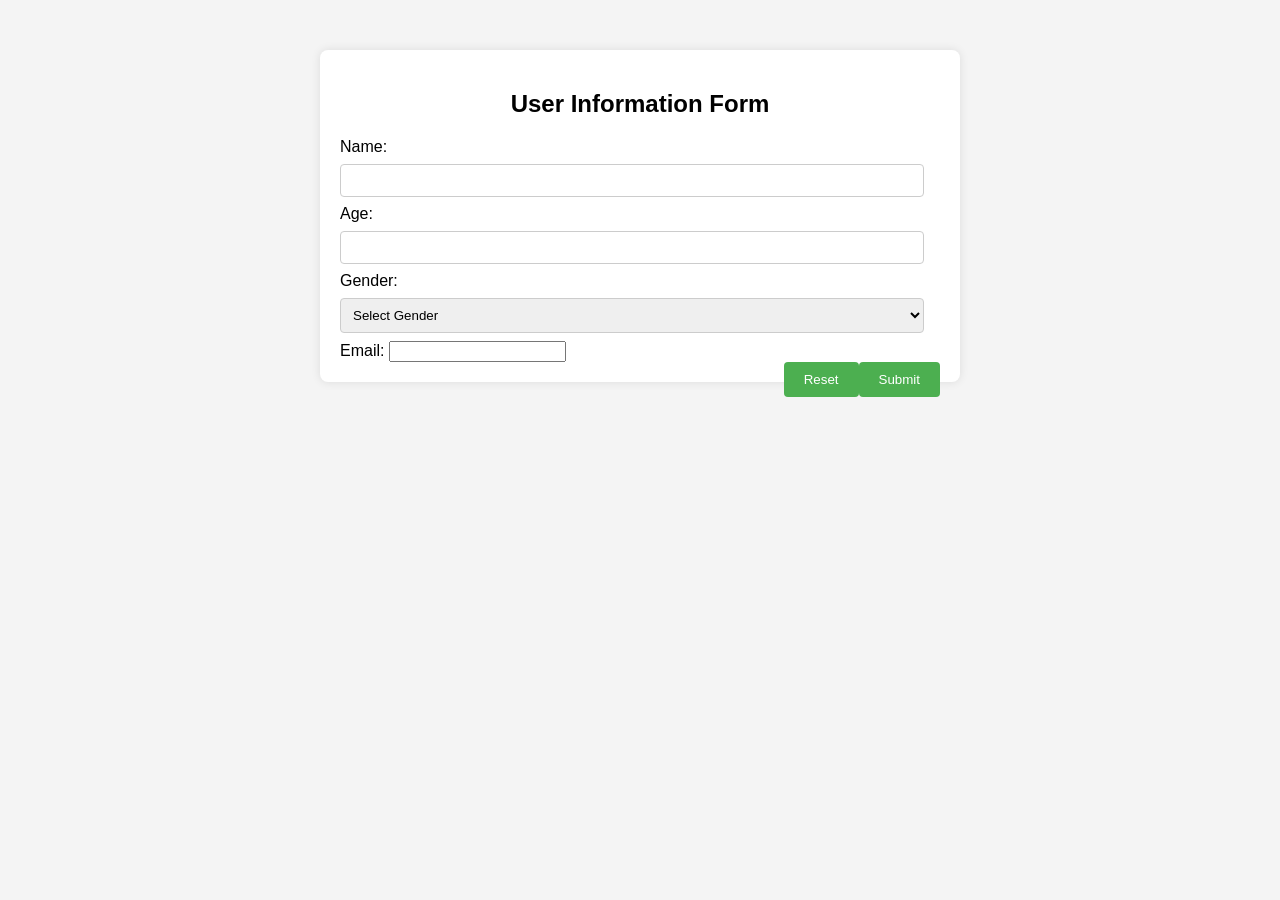
==== index.html @ 31a23d6a "sec" ====
<!DOCTYPE html>
<html lang="en">
<head>
<meta charset="UTF-8">
<meta name="viewport" content="width=device-width, initial-scale=1.0">
<title>User Information Form</title>
<style>
    body {
        font-family: Arial, sans-serif;
        background-color: #f4f4f4;
        margin: 0;
        padding: 0;
    }
    .container {
        max-width: 600px;
        margin: 50px auto;
        padding: 20px;
        background-color: #fff;
        border-radius: 8px;
        box-shadow: 0 0 10px rgba(0, 0, 0, 0.1);
    }
    h2 {
        text-align: center;
    }
    table {
        width: 100%;
        border-collapse: collapse;
        margin-top: 20px;
    }
    table, th, td {
        border: 1px solid #ddd;
        padding: 8px;
        text-align: left;
    }
    th {
        background-color: #f2f2f2;
    }
    input[type="text"], input[type="number"], select {
        width: calc(100% - 16px);
        padding: 8px;
        margin: 8px 0;
        border: 1px solid #ccc;
        border-radius: 4px;
        box-sizing: border-box;
    }
    input[type="submit"] {
        background-color: #4CAF50;
        color: white;
        padding: 10px 20px;
        border: none;
        border-radius: 4px;
        cursor: pointer;
        float: right;
    }
    input[type="reset"] {
        background-color: #4CAF50;
        color: white;
        padding: 10px 20px;
        border: none;
        border-radius: 4px;
        cursor: pointer;
        float: right;
    }
    input[type="submit"]:hover {
        background-color: #45a049;
    }
    input[type="reset"]:hover {
        background-color: #45a049;
    }
</style>
</head>
<body>
<div class="container">
    <h2>User Information Form</h2>
    <form id="userInfoForm">
        <label for="name">Name:</label>
        <input type="text" id="name" name="name" required><br>
        <label for="age">Age:</label>
        <input type="number" id="age" name="age" min="1" required><br>
        <label for="gender">Gender:</label>
        <select id="gender" name="gender" required>
            <option value="">Select Gender</option>
            <option value="Male">Male</option>
            <option value="Female">Female</option>
            <option value="Other">Other</option>
        </select><br>
        <label for="email">Email:</label>
        <input type="email" id="email" name="email" required><br>
        <input type="submit" value="Submit">
        <input type="reset">
    </form>
</div>

</body>
</html>
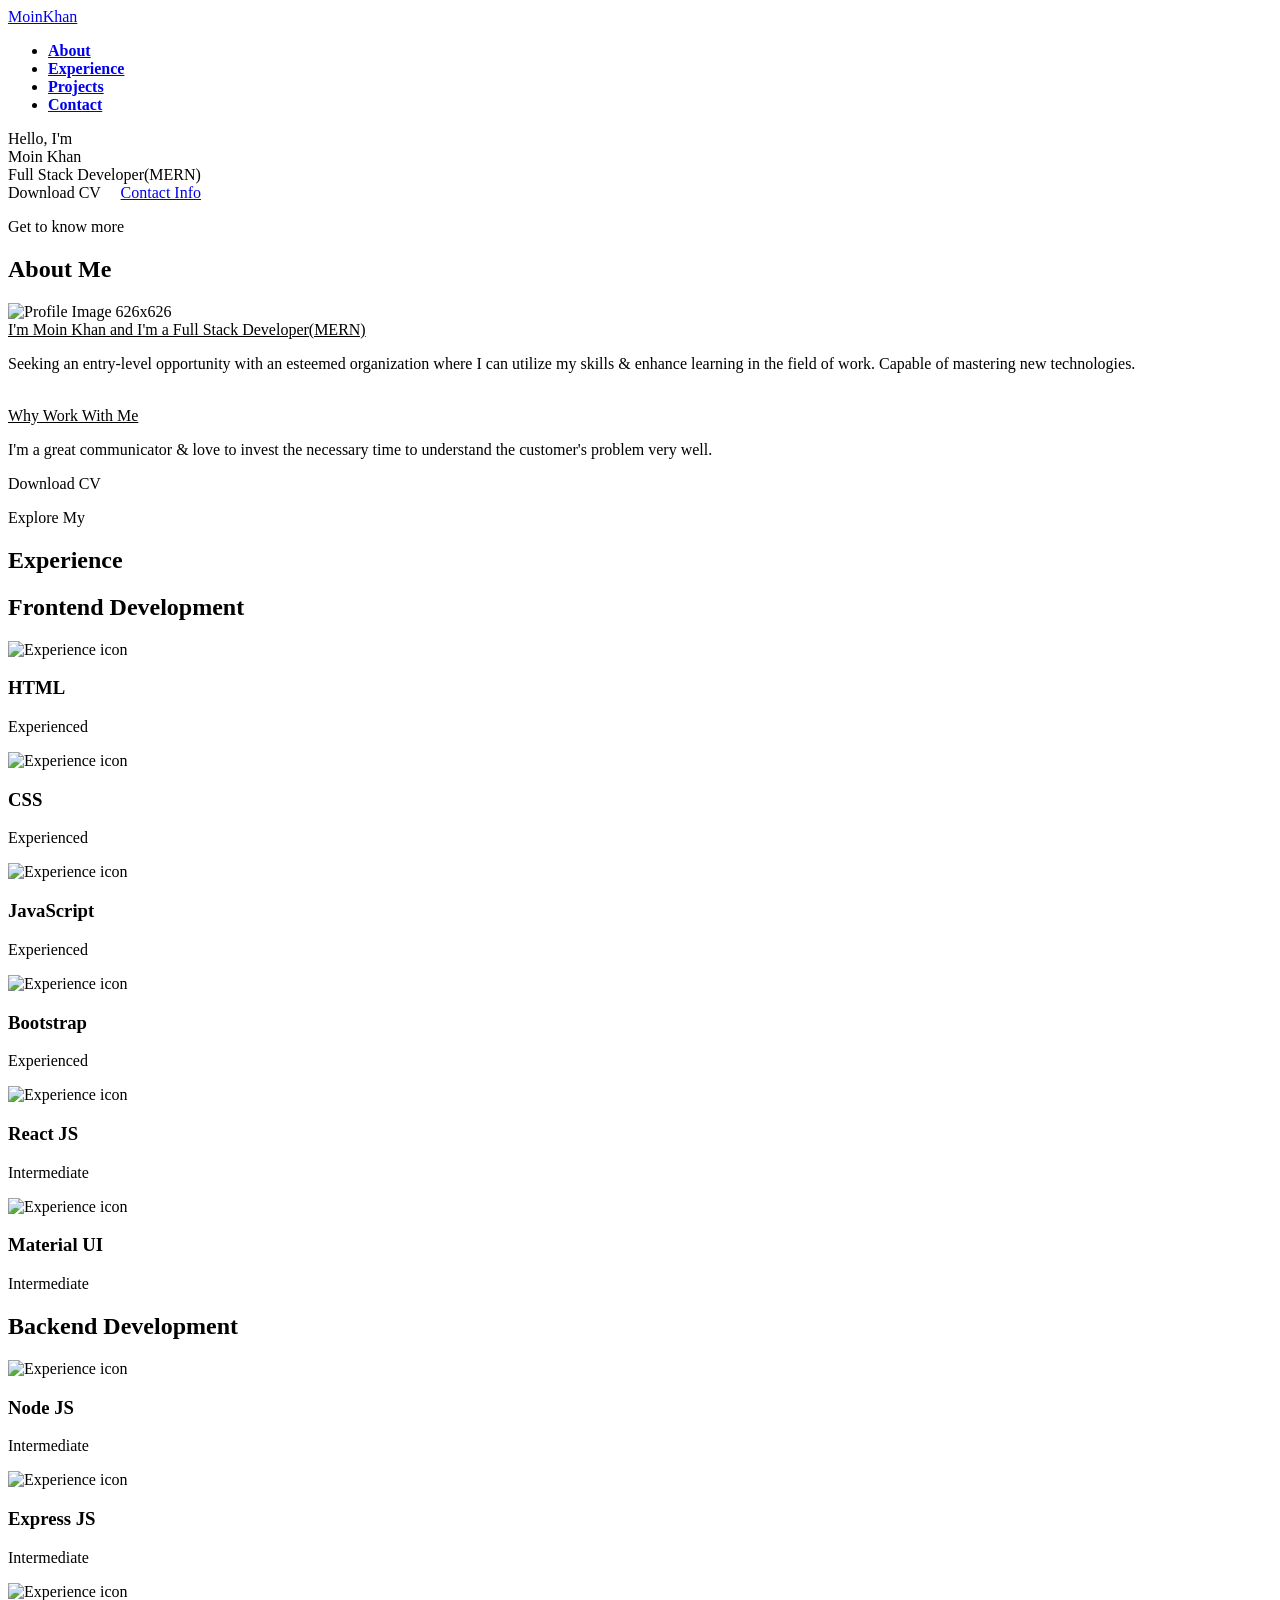
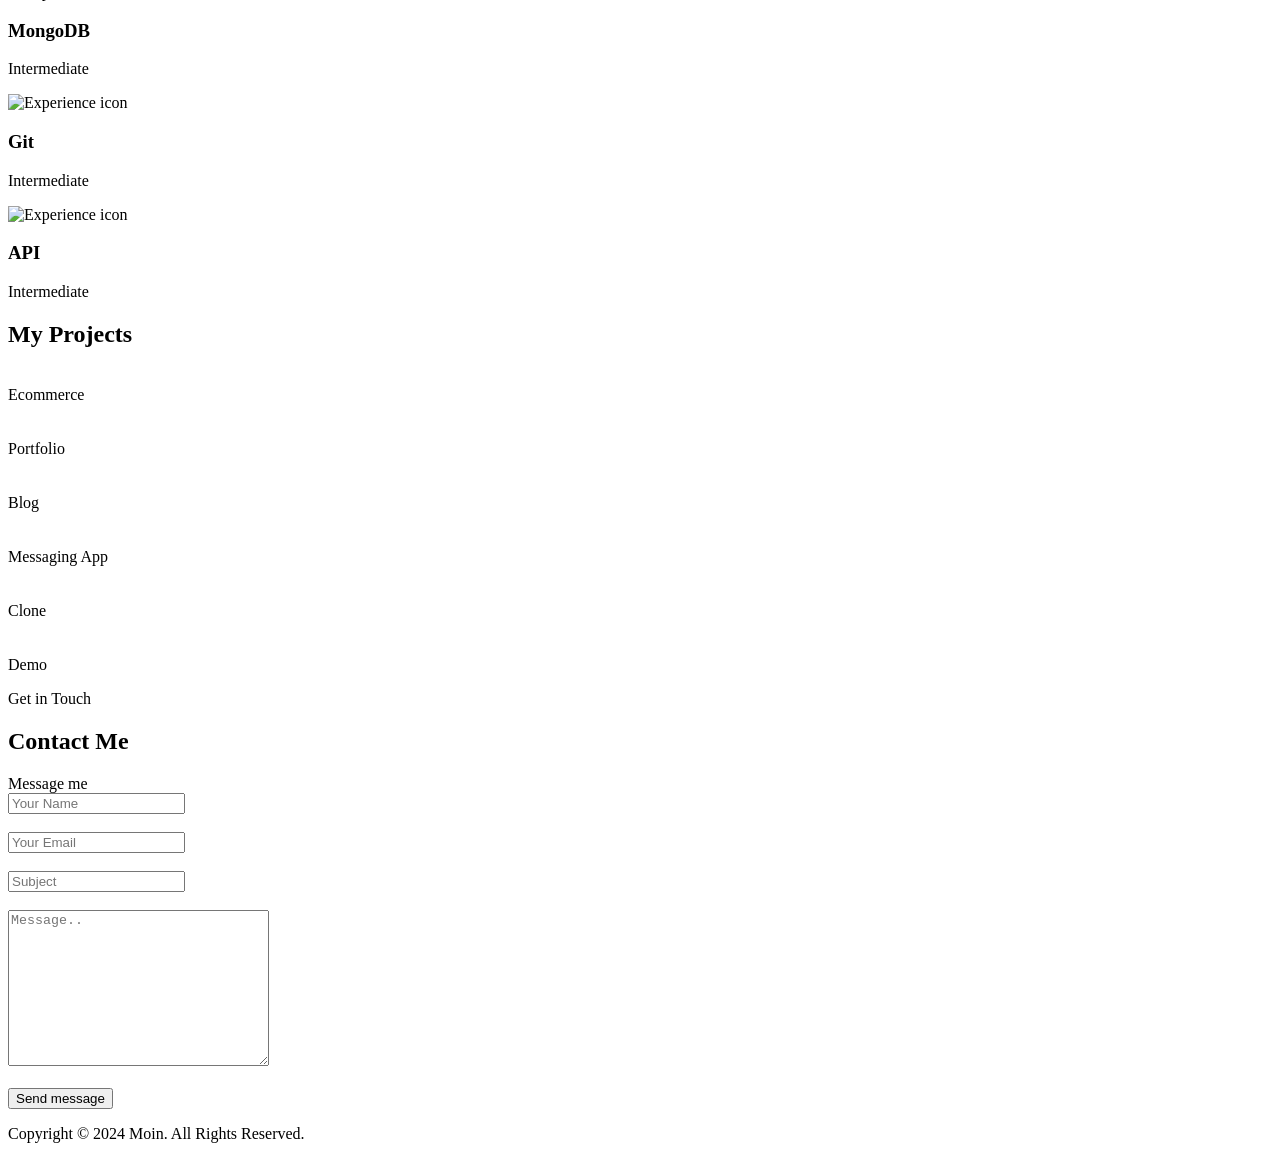
==== commit 74e8c49a: "Update index.html" ====
--- a/index.html
+++ b/index.html
@@ -1,95 +1,526 @@
+
 <!DOCTYPE html>
 <html lang="en">
 <head>
-<meta charset="UTF-8">
-<meta name="viewport" content="width=device-width, initial-scale=1.0">
-<title>User Information Form</title>
-<style>
-    body {
-        font-family: Arial, sans-serif;
-        background-color: #f4f4f4;
-        margin: 0;
-        padding: 0;
-    }
-    .container {
-        max-width: 600px;
-        margin: 50px auto;
-        padding: 20px;
-        background-color: #fff;
-        border-radius: 8px;
-        box-shadow: 0 0 10px rgba(0, 0, 0, 0.1);
-    }
-    h2 {
-        text-align: center;
-    }
-    table {
-        width: 100%;
-        border-collapse: collapse;
-        margin-top: 20px;
-    }
-    table, th, td {
-        border: 1px solid #ddd;
-        padding: 8px;
-        text-align: left;
-    }
-    th {
-        background-color: #f2f2f2;
-    }
-    input[type="text"], input[type="number"], select {
-        width: calc(100% - 16px);
-        padding: 8px;
-        margin: 8px 0;
-        border: 1px solid #ccc;
-        border-radius: 4px;
-        box-sizing: border-box;
-    }
-    input[type="submit"] {
-        background-color: #4CAF50;
-        color: white;
-        padding: 10px 20px;
-        border: none;
-        border-radius: 4px;
-        cursor: pointer;
-        float: right;
-    }
-    input[type="reset"] {
-        background-color: #4CAF50;
-        color: white;
-        padding: 10px 20px;
-        border: none;
-        border-radius: 4px;
-        cursor: pointer;
-        float: right;
-    }
-    input[type="submit"]:hover {
-        background-color: #45a049;
-    }
-    input[type="reset"]:hover {
-        background-color: #45a049;
-    }
-</style>
+    <meta charset="UTF-8">
+    <meta name="viewport" content="width=device-width, initial-scale=1.0">
+
+    <title> My Portfolio</title>
+    <link rel="stylesheet" href="./public/stylesheets/style.css">
 </head>
 <body>
-<div class="container">
-    <h2>User Information Form</h2>
-    <form id="userInfoForm">
-        <label for="name">Name:</label>
-        <input type="text" id="name" name="name" required><br>
-        <label for="age">Age:</label>
-        <input type="number" id="age" name="age" min="1" required><br>
-        <label for="gender">Gender:</label>
-        <select id="gender" name="gender" required>
-            <option value="">Select Gender</option>
-            <option value="Male">Male</option>
-            <option value="Female">Female</option>
-            <option value="Other">Other</option>
-        </select><br>
-        <label for="email">Email:</label>
-        <input type="email" id="email" name="email" required><br>
-        <input type="submit" value="Submit">
-        <input type="reset">
-    </form>
-</div>
-
-</body>
-</html>
+    <div class="scroll-up-btn">
+      <i class="fas fa-angle-up"></i>
+    </div>
+  
+    <!-- Header -->
+    <nav class="navbar">
+      <div class="max-width">
+        <div class="logo"><a href="#"><span>MoinKhan</span>
+        </div>
+        <ul class="menu">
+          
+          <li><a href="#about" class="menu-btn"><strong>About</strong></a></li>
+          <li><a href="#skills" class="menu-btn"><strong>Experience</strong></a></li>
+          <li><a href="#projects" class="menu-btn"><strong>Projects</strong></a></li>
+          <li><a href="#contact" class="menu-btn"><strong>Contact</strong></a></li>
+        </ul>
+        <div class="menu-btn">
+          <i class="fas fa-bars"></i>
+        </div>
+      </div>
+    </nav>
+
+
+  
+    <!-- Home -->
+    <section class="home" id="home">
+      <div class="max-width">
+        <div class="home-content">
+          
+          <div class="text-1">Hello, I'm</div>
+          <div class="text-2">Moin Khan</div>
+          <div class="text-3">Full Stack Developer(MERN)
+            <span class="typing"></span></div>
+            
+           <a  onclick="window.open('./public/assets/Moin Khan CV.pdf')">Download CV </a>
+           &nbsp;&nbsp;&nbsp;
+          <a href="#contact"> Contact Info </a> 
+         
+        
+        </div>
+      </div>
+    </section>
+  
+    <!--  About  -->
+    <section class="about" id="about">
+      <div class="max-width">
+        
+          <p class="par"> Get to know more<p/>
+        <h2 class="title">About Me</h2>
+        <div class="about-content">
+          <div class="column-left">
+            <img src="./public/images/WhatsApp Image 2024-05-01 at 7.12.21 PM.jpeg" alt="Profile Image 626x626">
+          </div>
+          
+          <div class="column right">
+            <div class="div-box">
+            <div class="text"><u>I'm Moin Khan and I'm a Full Stack Developer(MERN) </u><span class="typing-2"></span></div>
+            <p>Seeking an entry-level opportunity with an esteemed organization where I can utilize my skills & enhance learning in the field of work. Capable of mastering new technologies.</p>
+          </div>
+            <br>
+            <div class="div-box">
+            <div class="text"><u>Why Work With Me</u></div>
+            <p>I'm a great communicator & love to invest the necessary time to understand the customer's problem very well.</p>
+            </div>
+
+  
+            <a onclick="window.open('./public/assets/Moin Khan CV.pdf')" >Download CV</a>
+            
+
+          </div>
+        </div>
+      </div>
+    </section>
+  
+   
+    <!-- Skills -->
+    <section class="skills" id="skills">
+      <div class="max-width">
+        
+        <p class="par"> Explore My<p/>
+        <h2 class="title">Experience</h2>
+        <div class="skills-content">
+          <div class="column left">
+            <section id="experience">
+             
+              <div class="experience-details-container">
+                <div class="about-containers">
+                  <div class="details-container">
+                    <h2 class="experience-sub-title">Frontend Development</h2>
+                    <div class="article-container">
+                      <article>
+                        <img
+                          src="./public/assets/checkmark.png"
+                          alt="Experience icon"
+                          class="icon"
+                        />
+                        <div>
+                          <h3>HTML</h3>
+                          <p>Experienced</p>
+                        </div>
+                      </article>
+                      <article>
+                        <img
+                          src="./public/assets/checkmark.png"
+                          alt="Experience icon"
+                          class="icon"
+                        />
+                        <div>
+                          <h3>CSS</h3>
+                          <p>Experienced</p>
+                        </div>
+                      </article>
+                      <article>
+                        <img
+                          src="./public/assets/checkmark.png"
+                          alt="Experience icon"
+                          class="icon"
+                        />
+                        <div>
+                          <h3>JavaScript</h3>
+                          <p>Experienced</p>
+                        </div>
+                      </article>
+                      <article>
+                        <img
+                          src="./public/assets/checkmark.png"
+                          alt="Experience icon"
+                          class="icon"
+                        />
+                        <div>
+                          <h3>Bootstrap</h3>
+                          <p>Experienced</p>
+                        </div>
+                      </article>
+                      <article>
+                        <img
+                          src="./public/assets/checkmark.png"
+                          alt="Experience icon"
+                          class="icon"
+                        />
+                        <div>
+                          <h3>React JS</h3>
+                          <p>Intermediate</p>
+                        </div>
+                      </article>
+                      <article>
+                        <img
+                          src="./public/assets/checkmark.png"
+                          alt="Experience icon"
+                          class="icon"
+                        />
+                        <div>
+                          <h3>Material UI</h3>
+                          <p>Intermediate</p>
+                        </div>
+                      </article>
+                    </div>
+                  </div>
+                 </section>
+                 
+                  <div class="details-container">
+                    <h2 class="experience-sub-title">Backend Development</h2>
+                    <div class="article-container">
+                      <article>
+                        <img
+                          src="./public/assets/checkmark.png"
+                          alt="Experience icon"
+                          class="icon"
+                        />
+                        <div>
+                          <h3>Node JS</h3>
+                          <p>Intermediate</p>
+                        </div>
+                      </article>
+                      <article>
+                        <img
+                          src="./public/assets/checkmark.png"
+                          alt="Experience icon"
+                          class="icon"
+                        />
+                        <div>
+                          <h3>Express JS</h3>
+                          <p>Intermediate</p>
+                        </div>
+                      </article>
+                      <article>
+                        <img
+                          src="./public/assets/checkmark.png"
+                          alt="Experience icon"
+                          class="icon"
+                        />
+                        <div>
+                          <h3>MongoDB</h3>
+                          <p>Intermediate</p>
+                        </div>
+                      </article>
+                      <article>
+                        <img
+                          src="./public/assets/checkmark.png"
+                          alt="Experience icon"
+                          class="icon"
+                        />
+                        <div>
+                          <h3>Git</h3>
+                          <p>Intermediate</p>
+                        </div>
+                      </article>
+                      <article>
+                        <img
+                          src="./public/assets/checkmark.png"
+                          alt="Experience icon"
+                          class="icon"
+                        />
+                        <div>
+                          <h3>API</h3>
+                          <p>Intermediate</p>
+                        </div>
+                      </article>
+                    </div>
+                  </div>
+                </div>
+              </div>
+        
+              
+            </section>
+  
+            <!-- <div class="text">INTERNSHIP</div>
+            <p>
+              <li class="intern">#Company Name "Where You work"</li>
+              <li class="intern">#Company Name "Where You work"</li>
+              <li class="intern">#Company Name "Where You work"</li>
+            </p>
+  
+            <br>
+            <div class="text">PROJECT</div>
+  
+            <p>
+              <li class="project">Portfolio (HTML, CSS, js, Bootstraps)</li>
+              <li class="project">eCommerce Website (Shopify liquid-code, HTML, CSS)</li>
+              <li class="project">QuickShop - eCommerce Website (Like Amazon, Flipkart etc.)</li>
+              <li class="project">Fully Responsive Design Email Subscribe form</li>
+              <li class="project">Blog (HTML, CSS, Bootstraps)</li>
+              <li class="project">Currently Working on a Messaging App (Like WhatsApp)</li>
+            </p>
+  
+            <br>
+            <div class="text">DEVELOPMENT SKILLS</div>
+  
+            <p>
+              I'm familiar & work on a daily basis with HTML, CSS, JavaScript, Bootstrap, React js and other modern frameworks.
+            </p>
+            <a href="https://aistechx.com/" target="blank">Get Educate...</a>
+          </div>
+          <div class="column right">
+            <div class="bars">
+              <div class="info">
+                <span>Python</span>
+                <span>90%</span>
+              </div>
+              <div class="line python"></div>
+            </div>
+            <div class="bars">
+              <div class="info">
+                <span>HTML</span>
+                <span>80%</span>
+              </div>
+              <div class="line html"></div>
+            </div>
+            <div class="bars">
+              <div class="info">
+                <span>CSS</span>
+                <span>60%</span>
+              </div>
+              <div class="line css"></div>
+            </div>
+            <div class="bars">
+              <div class="info">
+                <span>JavaScript</span>
+                <span>40%</span>
+              </div>
+              <div class="line js"></div>
+            </div>
+            <div class="bars">
+              <div class="info">
+                <span>Bootstraps</span>
+                <span>60%</span>
+              </div>
+              <div class="line bootstraps"></div>
+            </div>
+            <div class="bars">
+              <div class="info">
+                <span>Django</span>
+                <span>70%</span>
+              </div>
+              <div class="line django"></div>
+            </div> -->
+          </div>
+        </div>
+      </div>
+    </section>
+  
+    <!-- Projects -->
+    <section class="projects" id="projects">
+      <div class="max-width">
+        <h2 class="title">My Projects</h2>
+        <div class="carousel owl-carousel">
+          <div class="card">
+            <div class="box">
+              <img src="https://source.unsplash.com/720x600/?shopping" alt="">
+              <div class="text">Ecommerce</div>
+              
+            </div>
+           
+          </div>
+          <br>
+          <div class="card">
+            <div class="box">
+              <img src="https://source.unsplash.com/720x600/?portfolio" alt="">
+              <div class="text">Portfolio</div>
+              
+            </div>
+          </div>
+          <br>
+          <div class="card">
+            <div class="box">
+              <img src="https://source.unsplash.com/720x600/?blog" alt="">
+              <div class="text">Blog</div>
+              
+            </div>
+          </div>
+          <br>
+          <div class="card">
+            <div class="box">
+              <img src="https://source.unsplash.com/720x600/?messanger" alt="">
+              <div class="text">Messaging App</div>
+              
+            </div>
+          </div>
+          <br>
+          <div class="card">
+            <div class="box">
+              <img src="https://source.unsplash.com/720x600/?app-clone" alt="">
+              <div class="text">Clone</div>
+              
+            </div>
+          </div>
+          <br>
+          <div class="card">
+            <div class="box">
+              <img src="https://source.unsplash.com/720x600/?code,demo" alt="">
+              <div class="text">Demo</div>
+              
+            </div>
+          </div>
+        </div>
+      </div>
+    </section>
+  
+    <!-- Contact -->
+    <section class="contact" id="contact">
+      <div class="max-width">
+        <p class="par"> Get in Touch<p/>
+        <h2 class="title">Contact Me</h2>
+       
+          <div class="column left">
+           
+  
+              
+<!--   
+              <div class="row">
+                <i class="fa-solid fa-location-dot"></i>
+                <div class="info">
+                  <div class="head">&nbsp;</div>
+                  <div class="sub-title">&nbsp; </div>
+                </div>
+              </div> -->
+  
+              <!-- <div class="row">
+                <i class="fa-solid fa-envelope"></i>
+                <div class="info">
+                  <div class="head"></div>
+                  <div class="sub-title"><a style="text-decoration: none; color: #333;"></a></div>
+                </div>
+              </div> -->
+  
+              <!-- <div class="row">
+                <i class="bi bi-translate"></i>
+                <div class="info">
+                  <div class="head"></div>
+                  <div class="sub-title"></div>
+                </div>
+              </div> -->
+  
+              
+  
+              <!-- Social -->
+              <div class="social-menu">
+              </div>
+            </div>
+          
+  
+          <!-- Reach -->
+          <div class="column right">
+            <div class="text">Message me</div>
+            <form onsubmit="sendEmail(); reset(); return false;">
+            
+                <div class="field name">
+                  <input type="text" placeholder="Your Name" required>
+                </div>
+                <br>
+
+                <div class="field email">
+                  <input placeholder="Your Email" required>
+                </div>
+                <br>
+              
+
+              <div class="field">
+                <input type="text" placeholder="Subject" required>
+              </div>
+              <br>
+
+              <div class="field textarea">
+                <textarea cols="30" rows="10" placeholder="Message.." required></textarea>
+              </div>
+              <br>
+
+              <div class="button-area">
+                <button type="submit" value="submit">Send message</button>
+              </div>
+
+            </form>
+          </div>
+
+
+          
+
+<!-- 
+            <div class="social-menu ">
+              <ul class="social-icons">
+                <li>
+                  <img
+                          src="./assets/github.png"
+                          alt="Experience icon"
+                          class="socicons">
+                  <a href=""><img
+                    src="./assets/github.png"
+                    alt="Experience icon"
+                    class="socicons"><i class="fa-brands fa-github">  <img
+                      src="./assets/github.png"
+                      alt="Experience icon"
+                      class="socicons"></i></a></li>
+                  <img
+                          src="./assets/github.png"
+                          alt="Experience icon"
+                          class="socicons">
+                <li><a href=""><i class="fa-brands fa-linkedin-in"></i></a></li>
+                <li><a href=""><i class="fa-brands fa-instagram"></i></a></li>
+                
+              </ul>
+            </div>
+          </div>
+        </div> -->
+
+          </div>
+        </div>
+      </div>
+    </section>
+    <footer>
+      <nav>
+        <div class="nav-links-container">
+        </div>
+      </nav>
+      <p>Copyright &#169; 2024 Moin. All Rights Reserved.</p>
+    </footer>
+  
+    
+    <script src="../javascripts/script.js"></script>
+    <script src="https://smtpjs.com/v3/smtp.js"></script>
+    <script>
+      function sendMail() {
+        const fname = document.getElementsByClassName("field name");
+        const lname = document.getElementsByClassName("field email");
+        const email = document.getElementsByClassName("field");
+        const subject = document.getElementsByClassName("field textarea");
+
+        let ebody = `
+        <b> First name: </b> ${fname.value}
+        <br/>
+        <b> Last name: </b> ${lname.value}
+        <br/>
+        <b> Email: </b> ${email.value}
+        <br/>
+        <b> Description: </b> ${subject.value}
+        `
+
+        Email.send({
+    SecureToken : "2355d6f1-5da5-4a0e-8edd-ccdf3e32e22e",
+    To : 'moinmujeeb123@gmail.com',
+    From : "moinkhan34034@gmail.com",
+    Subject : "Enquery",
+    Body : ebody
+}).then(
+  message => alert(message)
+);
+  
+      }
+
+    </script>
+  
+  </body>
+  </html>
+  <!-- 75ECB922CBC772D0DE90A39834CB0808398D
+
+  2355d6f1-5da5-4a0e-8edd-ccdf3e32e22e -->
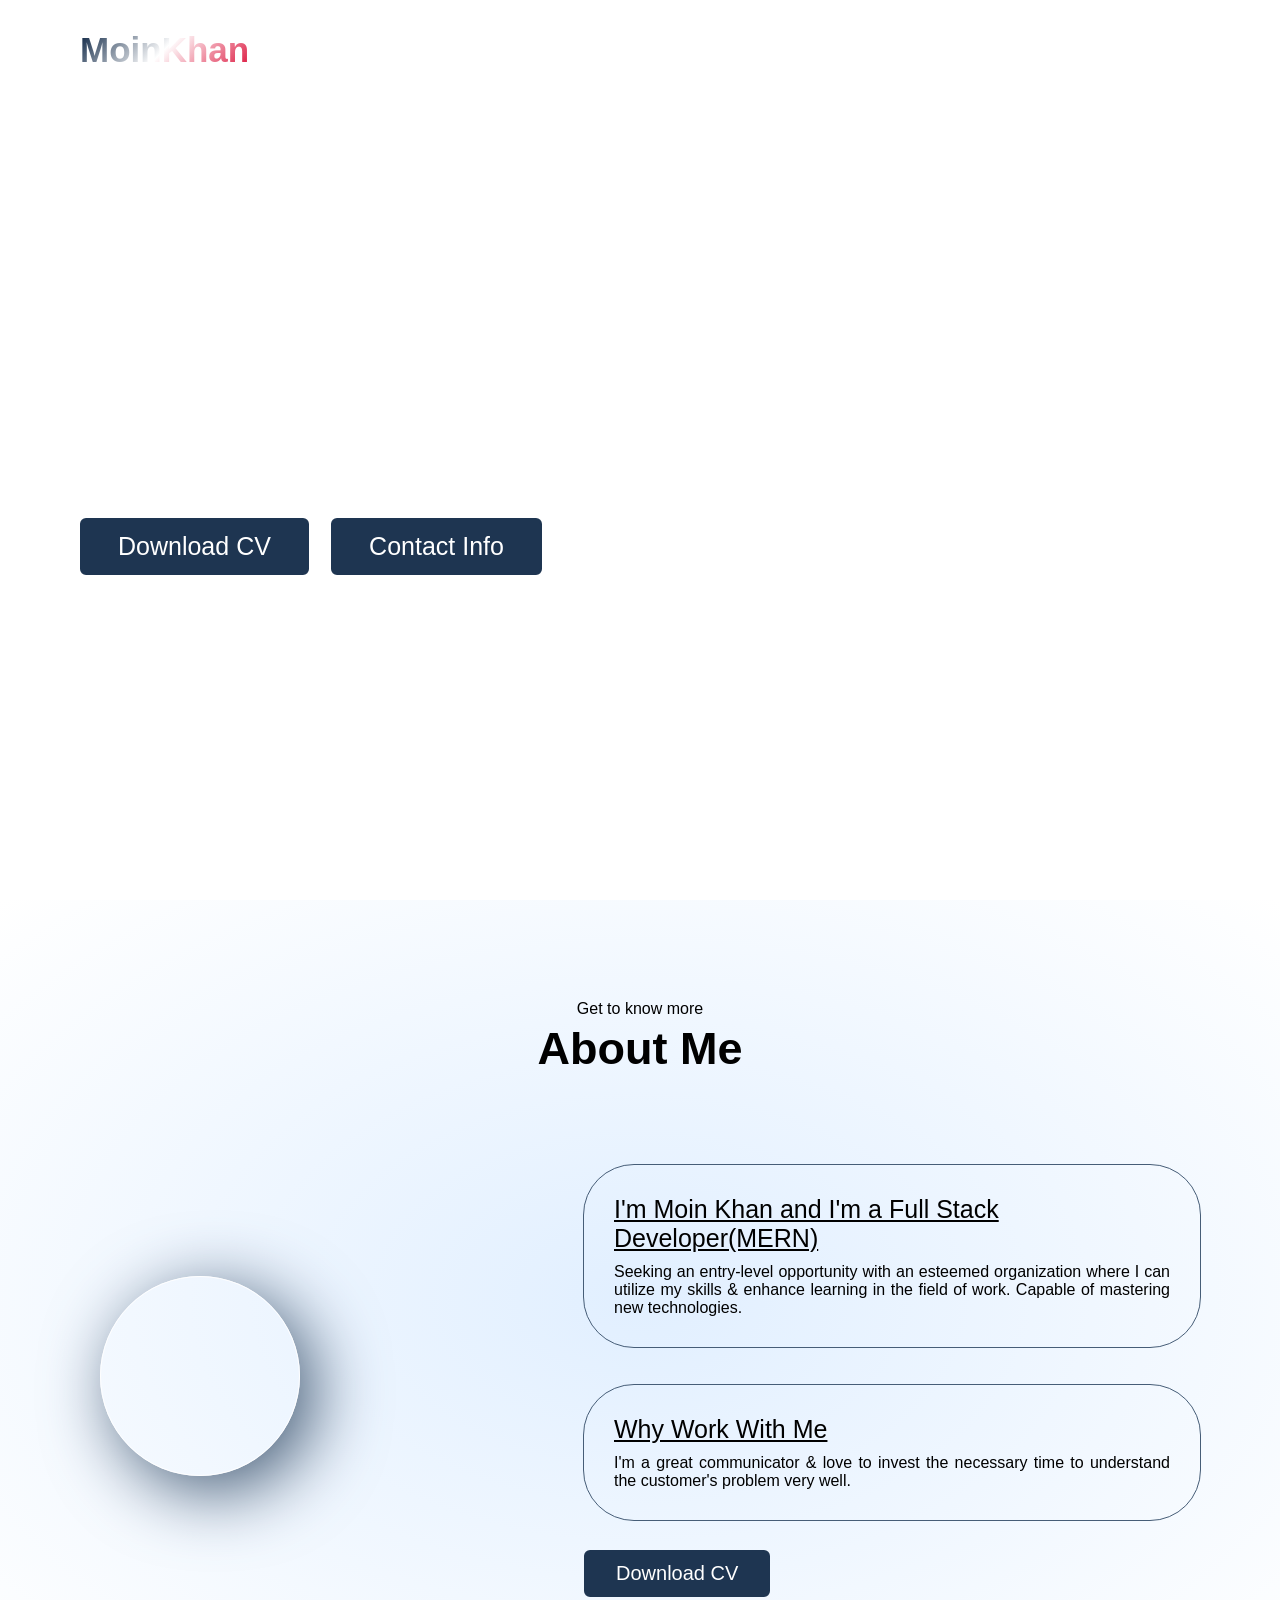
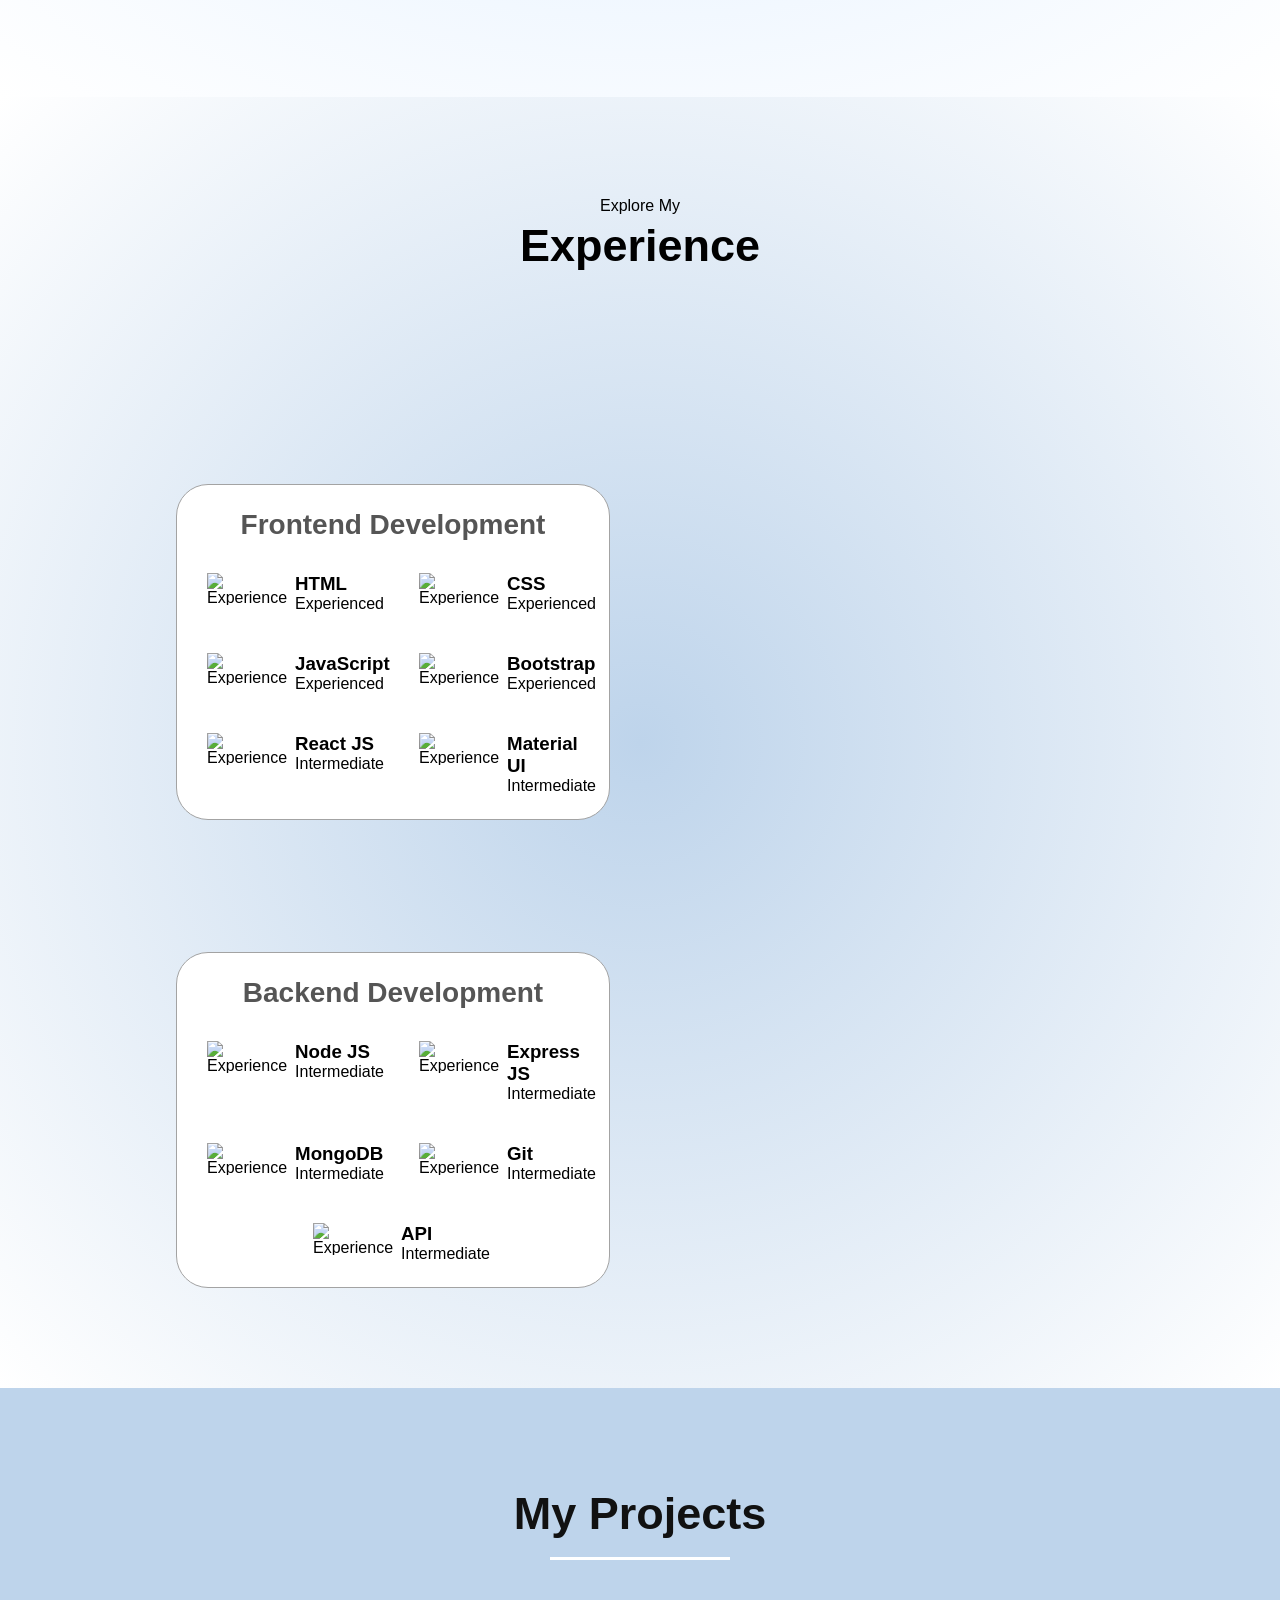
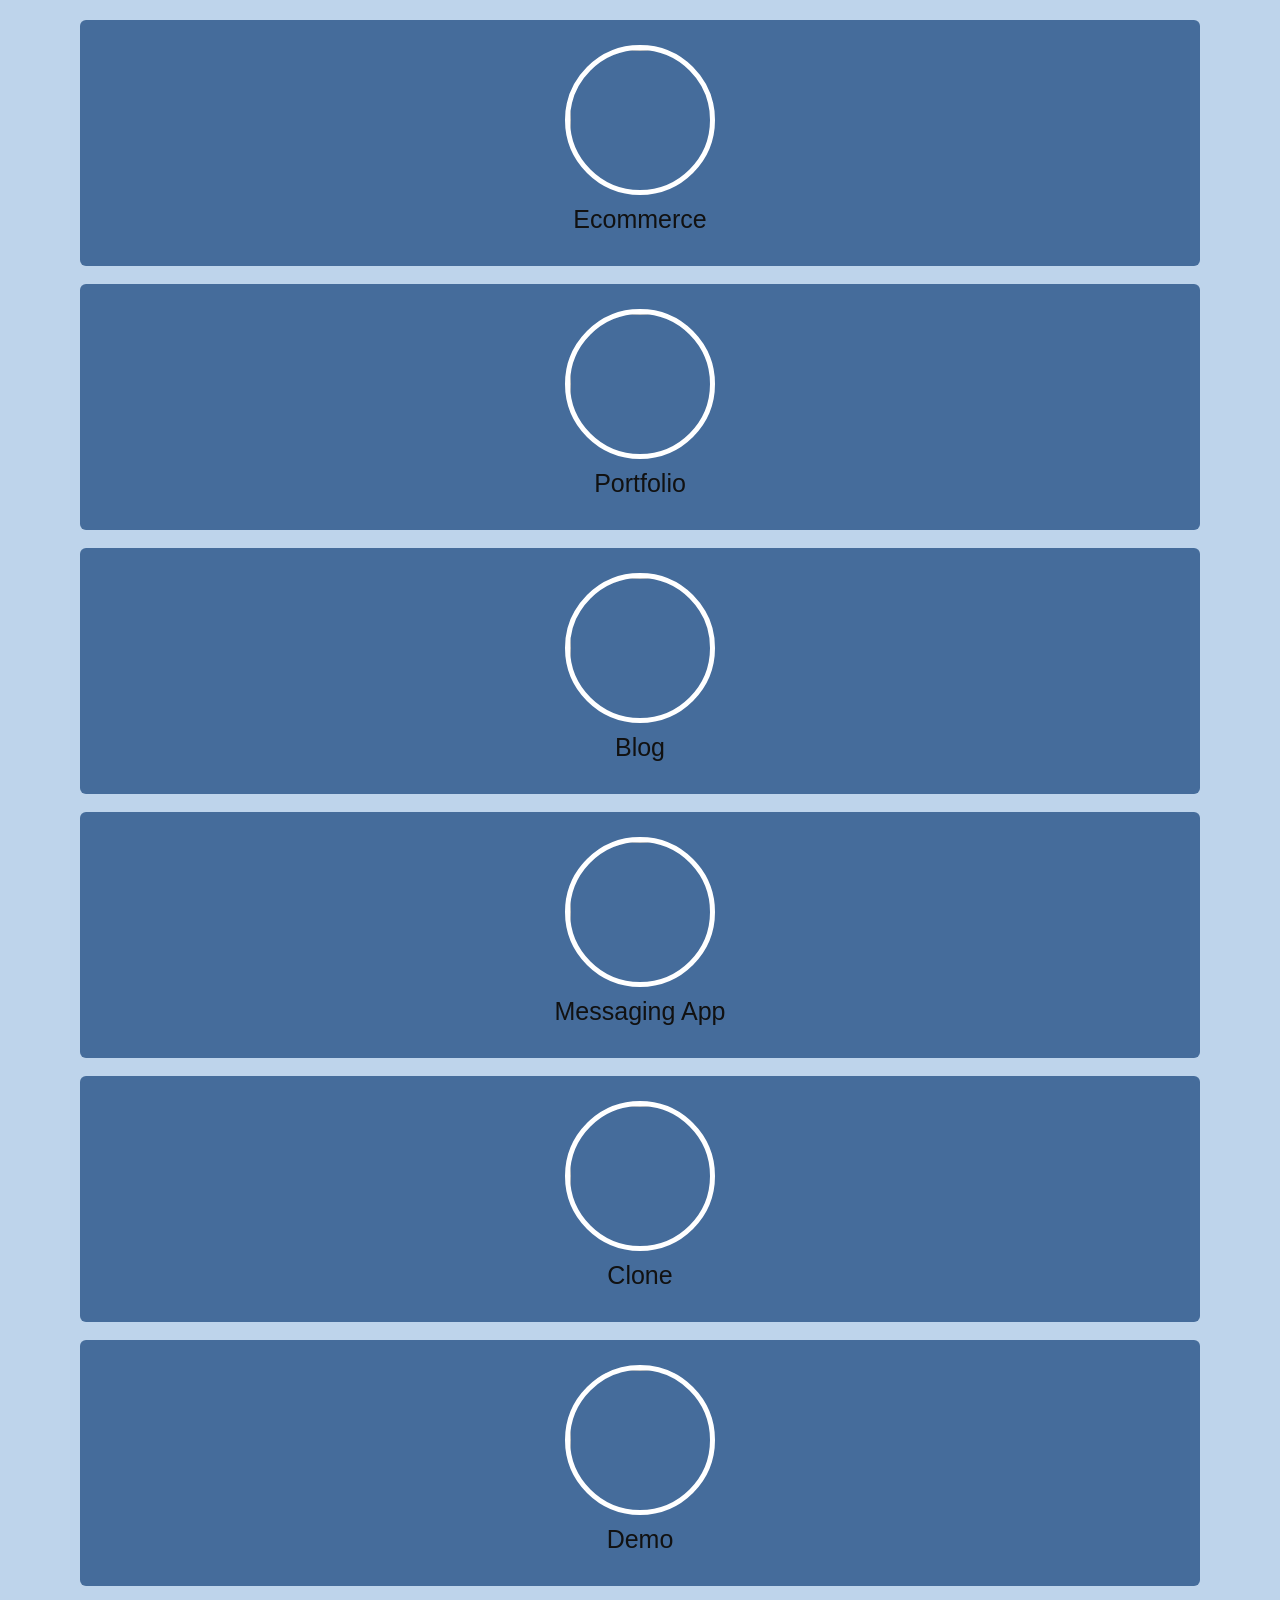
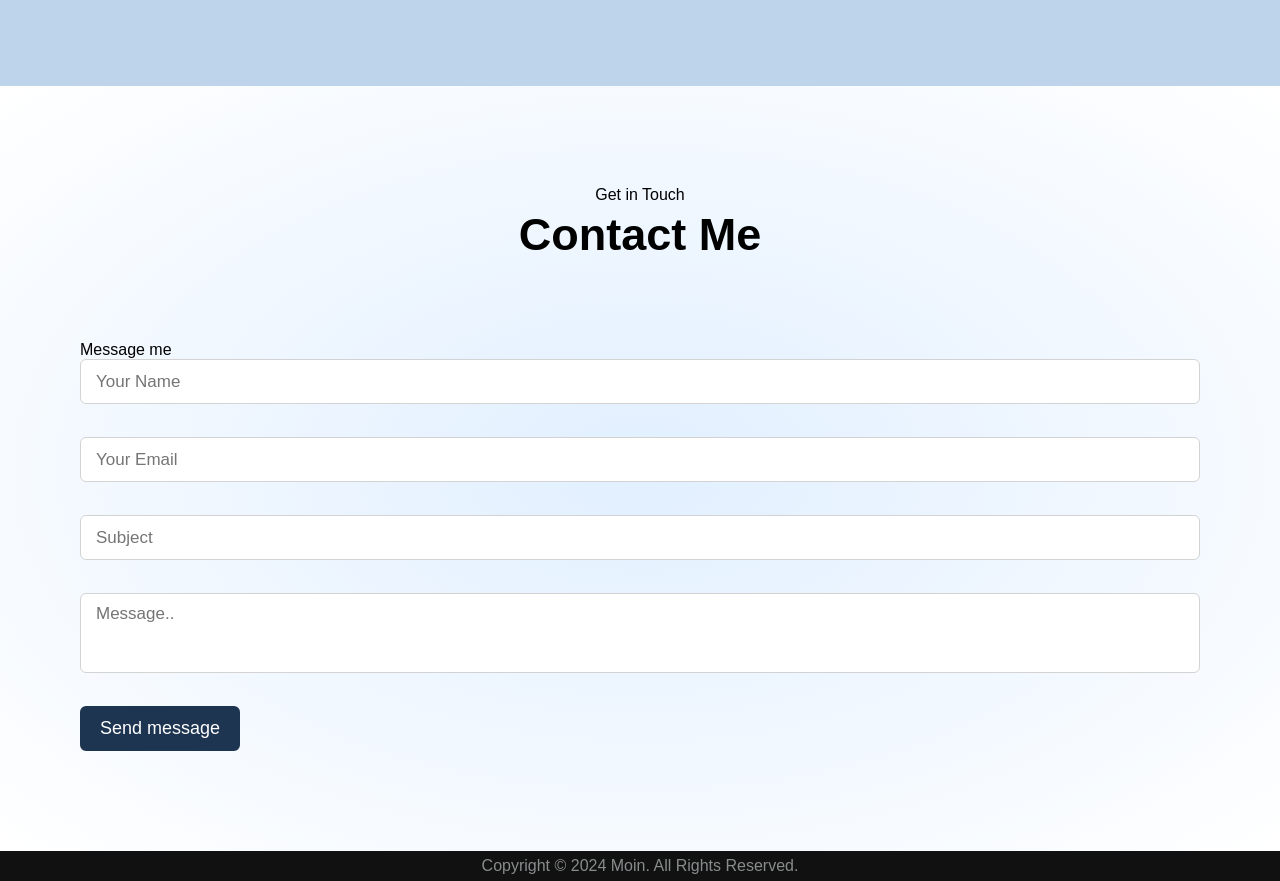
==== commit 3ed87b4e: "Update index.html" ====
--- a/index.html
+++ b/index.html
@@ -6,7 +6,7 @@
     <meta name="viewport" content="width=device-width, initial-scale=1.0">
 
     <title> My Portfolio</title>
-    <link rel="stylesheet" href="./public/stylesheets/style.css">
+    <link rel="stylesheet" href="style.css">
 </head>
 <body>
     <div class="scroll-up-btn">
--- a/style.css
+++ b/style.css
@@ -0,0 +1,1205 @@
+* {
+  margin: 0;
+  padding: 0;
+  box-sizing: border-box;
+  text-decoration: none;
+}
+
+html {
+  scroll-behavior: smooth;
+}
+
+::-webkit-scrollbar {
+  width: 6px;
+}
+
+::-webkit-scrollbar-track {
+  background: #f1f1f1;
+}
+
+.loader_bg {
+  position: fixed;
+  z-index: 9999999;
+  background: #fff;
+  width: 100%;
+  height: 100%;
+}
+
+.loader {
+  height: 100%;
+  width: 100%;
+  position: absolute;
+  left: 0;
+  top: 0;
+  display: flex;
+  justify-content: center;
+  align-items: center;
+}
+
+.loader img {
+  width: 280px;
+}
+
+::-webkit-scrollbar-thumb {
+  border-radius: 12px;
+  background: linear-gradient(135deg, #f57308, #fff, rgb(11, 242, 7));
+}
+
+::-webkit-scrollbar-thumb:hover {
+  background: linear-gradient(135deg, #1a6ad2, #fff, rgb(245, 5, 53));
+}
+
+/*  Simillar  */
+
+section {
+  padding: 100px 0;
+}
+
+.max-width {
+  max-width: 1300px;
+  padding: 0 80px;
+  margin: auto;
+}
+
+.about,
+.services,
+.skills,
+.projects,
+.contact,
+footer {
+  font-family: "Poppins", sans-serif;
+}
+
+.about .about-content,
+.services .serv-content,
+.skills .skills-content,
+.contact .contact-content {
+  display: flex;
+  flex-wrap: wrap;
+  align-items: center;
+  justify-content: space-between;
+}
+
+section .title {
+  position: relative;
+  text-align: center;
+  font-size: 45px;
+  font-weight: 700;
+  margin-bottom: 60px;
+  padding-bottom: 20px;
+  font-family: "Ubuntu", sans-serif;
+}
+
+section .title::before {
+  content: "";
+  position: absolute;
+  bottom: 0px;
+  left: 50%;
+  width: 180px;
+  height: 3px;
+  transform: translateX(-50%);
+}
+
+section .title::after {
+  position: absolute;
+  bottom: -8px;
+  left: 50%;
+  font-size: 20px;
+  color: #1e3551;
+  padding: 0 5px;
+  transform: translateX(-50%);
+}
+
+/*  Navbar  */
+.navbar {
+  position: fixed;
+  width: 100%;
+  z-index: 999;
+  padding: 30px 0;
+  font-family: "Ubuntu", sans-serif;
+  transition: all 0.3s ease;
+}
+
+.navbar.sticky {
+  padding: 15px 0;
+  background: #1e3551;
+}
+
+.navbar .max-width {
+  display: flex;
+  align-items: center;
+  justify-content: space-between;
+}
+
+.navbar .logo a {
+  color: #fff;
+  font-size: 35px;
+  font-weight: 600;
+}
+
+/*  Nav Logo Span Linear-Gradient  */
+.navbar .logo a span {
+  background: linear-gradient(135deg, #041d3d, #fff, crimson);
+  -webkit-background-clip: text;
+  -webkit-text-fill-color: transparent;
+  transition: all 0.3s ease;
+}
+
+.navbar.sticky .logo a span {
+  color: #fff;
+}
+
+.navbar .menu li {
+  list-style: none;
+  display: inline-block;
+}
+
+.navbar .menu li a {
+  display: block;
+  color: #fff;
+  font-size: 18px;
+  font-weight: 500;
+  margin-left: 25px;
+  transition: color 0.3s ease;
+}
+
+.navbar .menu li a:hover {
+  color: #1e3551;
+}
+
+.navbar.sticky .menu li a:hover {
+  color: #fff;
+}
+
+/*  Menu Btn  */
+.menu-btn {
+  color: #fff;
+  font-size: 23px;
+  cursor: pointer;
+  display: none;
+}
+
+.scroll-up-btn {
+  position: fixed;
+  height: 45px;
+  width: 42px;
+  background: #1e3551;
+  right: 30px;
+  bottom: 10px;
+  text-align: center;
+  line-height: 45px;
+  color: #fff;
+  z-index: 9999;
+  font-size: 30px;
+  border-radius: 6px;
+  border-bottom-width: 2px;
+  cursor: pointer;
+  opacity: 0;
+  pointer-events: none;
+  transition: all 0.3s ease;
+}
+
+.scroll-up-btn.show {
+  bottom: 30px;
+  opacity: 1;
+  pointer-events: auto;
+}
+
+.scroll-up-btn:hover {
+  filter: brightness(90%);
+}
+
+/*  Home  */
+.home {
+  display: flex;
+  background: url("../images/desktop-wallpaper-portfolio1.jpg") no-repeat center;
+  height: 100vh;
+  color: #fff;
+  min-height: 500px;
+  background-size: cover;
+  background-attachment: fixed;
+  font-family: "Ubuntu", sans-serif;
+}
+
+.home .max-width {
+  width: 100%;
+  /* display: flex; */
+}
+
+.home .max-width .row {
+  margin-right: 0;
+}
+
+.home .home-content .text-1 {
+  font-size: 27px;
+}
+
+.home .home-content .text-2 {
+  font-size: 75px;
+  font-weight: 600;
+  margin-left: -3px;
+}
+
+.home .home-content .text-3 {
+  font-size: 40px;
+  margin: 5px 0;
+}
+
+.btn btn--download {
+  padding: 16px 32px;
+  font-size: 16px;
+  bottom: 27px;
+}
+
+/* Linear Gradient */
+.home .home-content .text-3 span {
+  color: #1e3551;
+  background: linear-gradient(135deg, #041d3d, #fff, crimson);
+  -webkit-background-clip: text;
+  -webkit-text-fill-color: transparent;
+  font-weight: 500;
+}
+
+.home .home-content a {
+  display: inline-block;
+  background: #1e3551;
+  color: #fff;
+  font-size: 25px;
+  padding: 12px 36px;
+  margin-top: 20px;
+  font-weight: 400;
+  border-radius: 6px;
+  border: 2px solid #1e3551;
+  transition: all 0.3s ease;
+}
+
+.home .home-content a:hover {
+  color: #1e3551;
+  background: none;
+  animation: pulsate 1s ease-in-out;
+}
+
+/*  About  */
+.about {
+  background: radial-gradient(#e1efff, white);
+}
+
+.about.title {
+  text-shadow: #0a66c2;
+}
+
+.par {
+  position: relative;
+  text-align: center;
+  margin-bottom: 5px;
+  font-family: "Ubuntu", sans-serif;
+}
+
+/* .about .max-width::before {
+  content: "Get to know more";
+  text-align: center;
+  text-overflow: ellipsis;
+  position: relative;
+  text-align: center; */
+/* margin: 0px 0px 60px;
+  padding: 0px 0px 0px; */
+/* justify-content: center;
+  align-items: center; */
+/* margin-left: 320px;
+  -webkit-line-clamp: 3;
+  -webkit-box-orient: vertical; */
+
+.about .about-content .left {
+  width: 45%;
+}
+
+.about .about-content .left img {
+  height: 400px;
+  width: 400px;
+  object-fit: cover;
+  border-radius: 6px;
+}
+
+.about .about-content .right {
+  width: 55%;
+}
+
+.about .about-content .right .text {
+  font-size: 25px;
+  font-weight: 400;
+  margin-bottom: 10px;
+  /* margin-top: 2px; */
+}
+
+/* Linear Gradiant */
+.about .about-content .right .text span {
+  /* color: #1e3551; */
+  background: linear-gradient(135deg, #041d3d, #fff, crimson);
+  -webkit-background-clip: text;
+  -webkit-text-fill-color: transparent;
+}
+
+.about .about-content .right p {
+  text-align: justify;
+}
+
+.about .about-content .right a {
+  display: inline-block;
+  background: #1e3551;
+  color: #fff;
+  font-size: 20px;
+  font-weight: 500;
+  padding: 10px 30px;
+  margin-top: 20px;
+  border-radius: 6px;
+  border: 2px solid #1e3551;
+  transition: all 0.3s ease;
+}
+
+.about .about-content .right a:hover {
+  color: #1e3551;
+  background: none;
+  animation: pulsate 1s ease-in-out;
+}
+
+.column-left {
+  width: 200px; /* Set the desired width of the image */
+  height: 200px; /* Set the desired height of the image */
+  overflow: hidden; /* Hide the overflow to create the zoom effect */
+  position: relative;
+  border-radius: 50%;
+  display: flex;
+  border: 1px solid white; /* Optional: Add a border for better visibility */
+  margin: 20px;
+  justify-content: center;
+  align-items: center;
+  box-shadow: 15px 15px 70px #465d77;
+}
+
+/* .column-left:hover{
+  box-shadow: 20px 20px 70px #465d77 ;
+} */
+
+.column-left img {
+  width: 100%;
+  height: 100%;
+  transition: transform 0.3s ease; /* Smooth transition for the zoom effect */
+  transform-origin: center center; /* Center the zoom effect */
+  object-fit: cover;
+  transform: scale(1.5);
+  border-radius: 20px;
+}
+
+.column-left:hover img {
+  transform: scale(1.6);
+}
+
+.div-box {
+  outline: 0.5px solid #465d77;
+  padding: 30px 30px 30px 30px;
+  border-radius: 50px;
+  margin: 10px 0px 10px 0px !important;
+}
+
+.text u {
+  text-decoration: underline;
+}
+
+/*  Service  */
+.services,
+.projects {
+  color: #111;
+  background: #bed4eb;
+}
+
+.services .title::before,
+.projects .title::before {
+  background: #fff;
+}
+
+.services .title::after,
+.projects .title::after {
+  background: #111;
+  content: "What I Provide ?";
+}
+
+.services .serv-content .card {
+  width: calc(33% - 20px);
+  background: #222;
+  text-align: center;
+  border-radius: 10px;
+  padding: 50px 25px;
+  cursor: pointer;
+  transition: all 0.3s ease;
+}
+
+.services .serv-content .card:hover {
+  background: #1e3551;
+}
+
+.services .serv-content .card .box {
+  transition: all 0.3s ease;
+}
+
+.services .serv-content .card:hover .box {
+  transform: scale(1.05);
+}
+
+.services .serv-content .card i {
+  font-size: 50px;
+  color: #888e8d;
+  background: linear-gradient(135deg, #041d3d, #fff, crimson);
+  -webkit-background-clip: text;
+  -webkit-text-fill-color: transparent;
+  transition: color 0.3s ease;
+}
+
+.services .serv-content .card:hover i {
+  color: #fff;
+}
+
+.services .serv-content .card .text {
+  font-size: 25px;
+  font-weight: 500;
+  margin: 10px 0 7px 0;
+}
+
+/*  Skills  */
+
+#experience {
+  position: relative;
+}
+
+.experience-sub-title {
+  color: rgb(85, 85, 85);
+  font-weight: 600;
+  font-size: 1.75rem;
+  margin-bottom: 2rem;
+}
+
+.experience-details-container {
+  display: flex;
+  justify-content: center;
+  flex-direction: column;
+}
+
+.article-container {
+  display: flex;
+  text-align: initial;
+  flex-wrap: wrap;
+  flex-direction: row;
+  gap: 2.5rem;
+  justify-content: space-around;
+}
+
+article {
+  display: flex;
+  width: 10rem;
+  justify-content: space-around;
+  gap: 0.5rem;
+}
+
+article .icon {
+  cursor: default;
+}
+
+.skills {
+  background: radial-gradient(#bed4eb, white);
+}
+.skills .title {
+  margin-left: ;
+}
+
+.skills .skills-content .column {
+  width: calc(50% - 30px);
+}
+
+.skills .skills-content .left .text {
+  font-size: 20px;
+  font-weight: 600;
+  margin-bottom: 10px;
+}
+
+.skills .skills-content .left p {
+  text-align: justify;
+}
+
+.skills .skills-content .left a {
+  display: inline-block;
+  background: #1e3551;
+  color: #fff;
+  font-size: 18px;
+  font-weight: 500;
+  padding: 8px 16px;
+  margin-top: 20px;
+  border-radius: 6px;
+  border: 2px solid #1e3551;
+  transition: all 0.3s ease;
+}
+
+.skills .skills-content .left a:hover {
+  color: #1e3551;
+  background: none;
+  animation: pulsate 1s ease-in-out;
+}
+
+.intern,
+.project {
+  list-style: none;
+}
+
+.intern::before,
+.project::before {
+  content: "âœª ";
+  color: #1e3551;
+}
+
+.skills .skills-content .right .bars {
+  margin-bottom: 15px;
+}
+
+.skills .skills-content .right .info {
+  display: flex;
+  margin-bottom: 5px;
+  align-items: center;
+  justify-content: space-between;
+}
+
+.skills .skills-content .right span {
+  font-weight: 500;
+  font-size: 18px;
+}
+
+.skills .skills-content .right .line {
+  height: 5px;
+  width: 100%;
+  background: lightgrey;
+  position: relative;
+}
+
+.skills .skills-content .right .line::before {
+  content: "";
+  position: absolute;
+  height: 100%;
+  left: 0;
+  top: 0;
+  background: #1e3551;
+}
+
+.skills-content .right .python::before {
+  width: 90%;
+}
+
+.skills-content .right .html::before {
+  width: 80%;
+}
+
+.skills-content .right .css::before {
+  width: 60%;
+}
+
+.skills-content .right .js::before {
+  width: 40%;
+}
+
+.skills-content .right .bootstraps::before {
+  width: 60%;
+}
+
+.skills-content .right .django::before {
+  width: 70%;
+}
+
+/*  Projects  */
+.projects .title::after {
+  content: "";
+}
+
+.projects .carousel .card {
+  background: #456c9b;
+  border-radius: 6px;
+  padding: 25px 35px;
+  text-align: center;
+  overflow: hidden;
+  transition: all 0.3s ease;
+}
+
+.projects .carousel .card:hover {
+  background: rgb(88, 183, 246);
+}
+
+.projects .carousel .card .box {
+  display: flex;
+  flex-direction: column;
+  align-items: center;
+  justify-content: center;
+  transition: all 0.3s ease;
+}
+
+.projects .carousel .card:hover .box {
+  transform: scale(1.05);
+}
+
+.projects .carousel .card .text {
+  font-size: 25px;
+  font-weight: 500;
+  margin: 10px 0 7px 0;
+}
+
+.projects .carousel .card img {
+  height: 150px;
+  width: 150px;
+  object-fit: cover;
+  border-radius: 50%;
+  border: 5px solid #ffffff;
+  transition: all 0.3s ease;
+}
+
+.projects .carousel .card:hover img {
+  border-color: #fff;
+}
+
+.owl-dots {
+  text-align: center;
+  margin-top: 20px;
+}
+
+.owl-dot {
+  height: 13px;
+  width: 13px;
+  margin: 0 5px;
+  outline: none !important;
+  border-radius: 50%;
+  border: 2px solid #888c8d !important;
+  transition: all 0.3s ease;
+}
+
+.owl-dot.active {
+  width: 35px;
+  border-radius: 14px;
+}
+
+.owl-dot.active,
+.owl-dot:hover {
+  background: #18365a !important;
+}
+
+/*  Contact  */
+.contact {
+  background: radial-gradient(#e1efff, white);
+}
+
+.contact .contact-content .column {
+  width: calc(50% - 30px);
+}
+
+.contact .contact-content .text {
+  font-size: 20px;
+  font-weight: 600;
+  margin-bottom: 10px;
+}
+
+.contact .contact-content .left p {
+  text-align: justify;
+}
+
+.contact .contact-content .left .icons {
+  margin: 10px 0;
+}
+
+.contact .contact-content .row {
+  display: flex;
+  height: 65px;
+  align-items: center;
+}
+
+.contact .contact-content .row .info {
+  margin-left: 30px;
+}
+
+.contact .contact-content .row i {
+  font-size: 25px;
+  color: #1e3551;
+}
+
+.contact .contact-content .info .head {
+  font-weight: 500;
+  color: #000;
+}
+
+.contact .contact-content .info .sub-title {
+  color: #333;
+}
+
+.contact .right form .fields {
+  display: flex;
+}
+
+.contact .right form .field,
+.contact .right form .fields .field {
+  height: 45px;
+  width: 100%;
+  margin-bottom: 15px;
+}
+
+.contact .right form .textarea {
+  height: 80px;
+  width: 100%;
+}
+
+.contact .right form .name {
+  margin-right: 10px;
+}
+
+.contact .right form .field input,
+.contact .right form .textarea textarea {
+  height: 100%;
+  width: 100%;
+  border: 1px solid lightgrey;
+  border-radius: 6px;
+  outline: none;
+  padding: 0 15px;
+  font-size: 17px;
+  font-family: "Poppins", sans-serif;
+  transition: all 0.3s ease;
+}
+
+.contact .right form .field input:focus,
+.contact .right form .textarea textarea:focus {
+  border-color: #b3b3b3;
+}
+
+.contact .right form .textarea textarea {
+  padding-top: 10px;
+  resize: none;
+}
+
+.contact .right form .button-area {
+  display: flex;
+  align-items: center;
+}
+
+.right form .button-area button {
+  color: #fff;
+  display: block;
+  width: 160px !important;
+  height: 45px;
+  outline: none;
+  font-size: 18px;
+  font-weight: 500;
+  border-radius: 6px;
+  cursor: pointer;
+  flex-wrap: nowrap;
+  background: #1e3551;
+  border: 2px solid #1e3551;
+  transition: all 0.3s ease;
+}
+
+.right form .button-area button:hover {
+  color: #1e3551;
+  background: none;
+  animation: pulsate 1s ease-in-out;
+}
+
+/*  Social  */
+.col-4 {
+  background: #d8d8d8;
+}
+
+.social-menu ul {
+  position: absolute;
+  left: 20%;
+  padding: 0;
+  margin: 0;
+  transform: translate(-50%, -50%);
+  display: flex;
+}
+
+.social-menu ul li {
+  list-style: none;
+  margin: 0 15px;
+}
+
+.social-menu ul li .fa {
+  font-size: 30px;
+  line-height: 60px;
+  transition: 0.6s;
+  color: #000;
+}
+
+.social-menu ul li .fa:hover {
+  color: #fff;
+}
+
+.social-menu ul li a {
+  left: px;
+  right: 12px;
+  padding-top: 3px;
+  position: relative;
+  display: block;
+  width: 30px;
+  height: 30px;
+  border-radius: 50%;
+  background-color: #1e3551;
+  text-align: center;
+  transition: 0.6s;
+  box-shadow: 0 5px 4px rgba(0, 0, 0, 0.5);
+}
+
+.social-menu ul li a:hover {
+  transform: translate(0, -10px);
+}
+
+.social-menu ul li:nth-child(1) a:hover {
+  background-color: #131418;
+}
+
+.social-menu ul li:nth-child(2) a:hover {
+  background-color: #0a66c2;
+}
+
+.social-menu ul li:nth-child(3) a:hover {
+  background-color: #e4405f;
+}
+.social-menu ul li:nth-child(4) a:hover {
+  background-color: #1da1f2;
+}
+
+.social-menu ul li:nth-child(5) a:hover {
+  background-color: #e33054;
+}
+
+.social-menu ul li:nth-child(6) a:hover {
+  background-color: #fc4f08;
+}
+
+.fa-brands {
+  color: #fff;
+}
+
+.fa-solid {
+  color: #fff;
+}
+
+/* .social-icons {
+  margin-left: 25rem !important;
+  padding-left: 20px !important;
+} */
+
+/*  Footer  */
+footer {
+  background: #111;
+  padding: 6px 16px;
+  color: #888c8d;
+  text-align: center;
+}
+
+footer span a {
+  color: #1e3551;
+  text-decoration: none;
+}
+
+footer span a:hover {
+  text-decoration: underline;
+}
+
+/*  Media Query  */
+@keyframes pulsate {
+  0% {
+    box-shadow: 0 0 25px #888e8d, 0 0 50px #1e3551;
+  }
+}
+
+@media (max-width: 1104px) {
+  .about .about-content .left img {
+    height: 350px;
+    width: 350px;
+  }
+  section .title::after {
+    bottom: -8px;
+    font-size: 16px;
+  }
+}
+
+@media (max-width: 991px) {
+  .social-menu ul li a {
+    left: 114px;
+  }
+}
+
+@media (max-width: 947px) {
+  .menu-btn {
+    display: block;
+    z-index: 999;
+  }
+  .menu-btn i.active:before {
+    content: "\f00d";
+  }
+  .navbar .menu {
+    position: fixed;
+    height: 100vh;
+    width: 100%;
+    left: -100%;
+    top: 0;
+    background: #111;
+    text-align: center;
+    padding-top: 80px;
+    transition: all 0.3s ease;
+  }
+  .navbar .menu.active {
+    left: 0;
+  }
+  .navbar .menu li {
+    display: block;
+  }
+  .navbar .menu li a {
+    display: inline-block;
+    margin: 20px 0;
+    font-size: 25px;
+  }
+  .home .home-content .text-2 {
+    font-size: 70px;
+  }
+  .home .home-content .text-3 {
+    font-size: 35px;
+  }
+  .home .home-content a {
+    font-size: 23px;
+    padding: 10px 30px;
+  }
+  .max-width {
+    max-width: 930px;
+  }
+  .about .about-content .column {
+    width: 100%;
+  }
+  .about .about-content .left {
+    display: flex;
+    justify-content: center;
+    margin: 0 auto 60px;
+  }
+  .about .about-content .right {
+    flex: 100%;
+  }
+  .services .serv-content .card {
+    width: calc(50% - 10px);
+    margin-bottom: 20px;
+  }
+  .skills .skills-content .column,
+  .contact .contact-content .column {
+    width: 100%;
+    margin-bottom: 35px;
+  }
+}
+
+@media (max-width: 690px) {
+  .max-width {
+    padding: 0 23px;
+  }
+  .home .home-content .text-2 {
+    font-size: 60px;
+  }
+  .home .home-content .text-3 {
+    font-size: 32px;
+  }
+  .home .home-content a {
+    font-size: 20px;
+  }
+  .services .serv-content .card {
+    width: 100%;
+  }
+}
+
+@media (max-width: 500px) {
+  .home .home-content .text-2 {
+    font-size: 50px;
+  }
+  .home .home-content .text-3 {
+    font-size: 27px;
+  }
+  .about .about-content .right .text,
+  .skills .skills-content .left .text {
+    font-size: 19px;
+  }
+  .contact .right form .fields {
+    flex-direction: column;
+  }
+  .contact .right form .name,
+  .contact .right form .email {
+    margin: 0;
+  }
+  .right form .error-box {
+    width: 150px;
+  }
+  .scroll-up-btn {
+    right: 15px;
+    bottom: 15px;
+    height: 38px;
+    width: 35px;
+    font-size: 23px;
+    line-height: 38px;
+  }
+}
+
+.icon {
+  cursor: pointer;
+  height: 2rem;
+}
+
+/* BUTTONS */
+
+.btn-container {
+  display: flex;
+  justify-content: center;
+  gap: 1rem;
+}
+
+.btn {
+  font-weight: 600;
+  transition: all 300ms ease;
+  padding: 1rem;
+  width: 8rem;
+  border-radius: 2rem;
+}
+
+.btn-color-1,
+.btn-color-2 {
+  border: rgb(53, 53, 53) 0.1rem solid;
+}
+
+.btn-color-1:hover,
+.btn-color-2:hover {
+  cursor: pointer;
+}
+
+.btn-color-1,
+.btn-color-2:hover {
+  background: rgb(53, 53, 53);
+  color: white;
+}
+
+.btn-color-1:hover {
+  background: rgb(0, 0, 0);
+}
+
+.btn-color-2 {
+  background: none;
+}
+
+.btn-color-2:hover {
+  border: rgb(255, 255, 255) 0.1rem solid;
+}
+
+.btn-container {
+  gap: 1rem;
+}
+
+/* ABOUT SECTION */
+
+#about {
+  position: relative;
+}
+
+.about-containers {
+  gap: 2rem;
+  margin-bottom: 2rem;
+  margin-top: 2rem;
+}
+
+.about-details-container {
+  justify-content: center;
+  flex-direction: column;
+}
+
+.about-containers,
+.about-details-container {
+  display: flex;
+}
+
+.about-pic {
+  border-radius: 2rem;
+}
+
+.arrow {
+  position: absolute;
+  right: -5rem;
+  bottom: 2.5rem;
+}
+
+.details-container {
+  padding: 1.5rem;
+  flex: 1;
+  background: white;
+  border-radius: 2rem;
+  border: rgb(53, 53, 53) 0.1rem solid;
+  border-color: rgb(163, 163, 163);
+  text-align: center;
+}
+
+.section-container {
+  gap: 4rem;
+  height: 80%;
+}
+
+.section__pic-container {
+  height: 400px;
+  width: 400px;
+  margin: auto 0;
+}
+
+/* EXPERIENCE SECTION */
+
+#experience {
+  position: relative;
+}
+
+.experience-sub-title {
+  @media (max-width: 768px) {
+    .experience-details-container {
+      flex-direction: column;
+      align-items: center;
+    }
+    .about-containers {
+      flex-direction: column;
+      align-items: center;
+    }
+    .details-container {
+      width: 100%;
+    }
+  }
+  /* color: rgb(85, 85, 85);
+  font-weight: 600;
+  font-size: 1.75rem;
+  
+box-sizing: border-box;
+  padding: 8px; */
+  /*   
+  max-width: 100%; */
+  /* overflow: hidden;
+  flex-wrap: wrap;
+  text-align: center; */
+}
+
+.details-container {
+  display: flex;
+  justify-content: center;
+  flex-direction: column;
+  margin-left: 6rem;
+  margin-right: 0rem;
+  /* padding:5px 5px 5px 5px ; */
+  /* margin: 5px 5px 5px 5px;
+  padding: 10px 10px 10px 10px; */
+}
+
+.socicons {
+  cursor: pointer;
+  height: 2rem;
+}
+
+footer p {
+  text-align: center;
+}
+
+/* PROJECTS SECTION */
+
+/* CONTACT */
